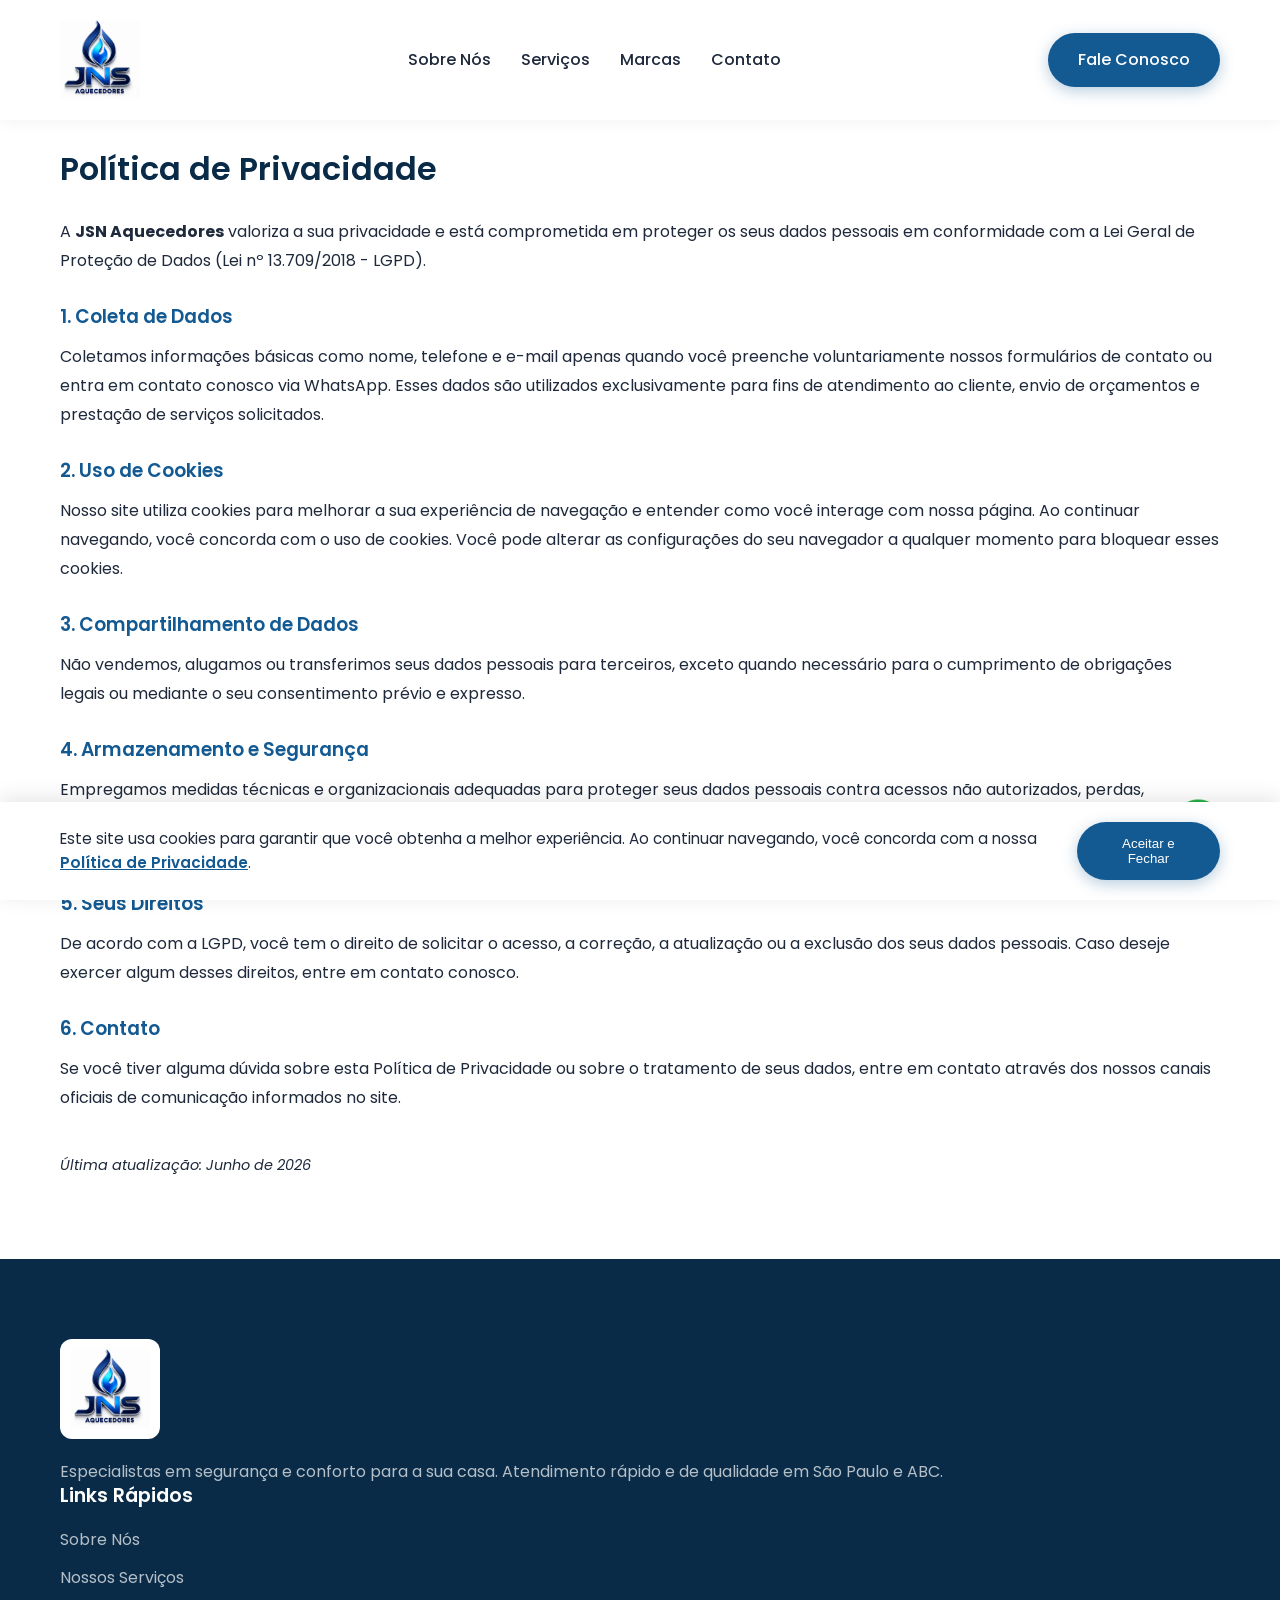
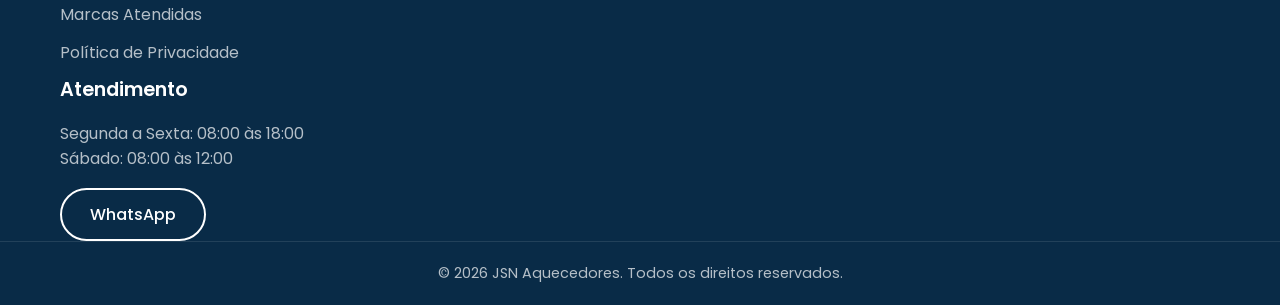
==== politica-de-privacidade.html @ dcc62d32 "Initial commit: JSN Aquecedores Website" ====
<!DOCTYPE html>
<html lang="pt-BR">
<head>
    <meta charset="UTF-8">
    <meta name="viewport" content="width=device-width, initial-scale=1.0">
    <title>Política de Privacidade | JSN Aquecedores</title>
    <meta name="description" content="Política de Privacidade e Proteção de Dados (LGPD) da JSN Aquecedores.">
    <link rel="icon" href="LOGO JSN AQUECEDORES (1).png" type="image/png">
    <link rel="preconnect" href="https://fonts.googleapis.com">
    <link rel="preconnect" href="https://fonts.gstatic.com" crossorigin>
    <link href="https://fonts.googleapis.com/css2?family=Poppins:wght@300;400;500;600;700&display=swap" rel="stylesheet">
    <link rel="stylesheet" href="style.css">
</head>
<body>
    <header class="header">
        <div class="container">
            <a href="index.html" class="logo">
                <img src="LOGO JSN AQUECEDORES (1).png" alt="Logo JSN Aquecedores" style="height: 100px; padding: 10px 0;">
            </a>
            
            <nav class="navbar">
                <ul class="nav-links">
                    <li><a href="index.html#sobre-nos">Sobre Nós</a></li>
                    <li><a href="index.html#servicos">Serviços</a></li>
                    <li><a href="index.html#marcas">Marcas</a></li>
                    <li><a href="index.html#contato">Contato</a></li>
                </ul>
            </nav>

            <div class="header-cta">
                <a href="https://wa.me/5511919313197?text=Ol%C3%A1!%20Gostaria%20de%20falar%20com%20um%20especialista." target="_blank" class="btn btn-primary">Fale Conosco</a>
            </div>

            <div class="menu-toggle" id="mobile-menu">
                <span class="bar"></span>
                <span class="bar"></span>
                <span class="bar"></span>
            </div>
        </div>
    </header>

    <main style="padding: 150px 0 80px 0;">
        <div class="container">
            <h1 style="color: var(--primary-blue-dark); margin-bottom: 30px;">Política de Privacidade</h1>
            
            <div style="color: var(--gray-800); line-height: 1.8;">
                <p>A <strong>JSN Aquecedores</strong> valoriza a sua privacidade e está comprometida em proteger os seus dados pessoais em conformidade com a Lei Geral de Proteção de Dados (Lei nº 13.709/2018 - LGPD).</p>
                
                <h3 style="margin-top: 30px; margin-bottom: 15px; color: var(--primary-blue);">1. Coleta de Dados</h3>
                <p>Coletamos informações básicas como nome, telefone e e-mail apenas quando você preenche voluntariamente nossos formulários de contato ou entra em contato conosco via WhatsApp. Esses dados são utilizados exclusivamente para fins de atendimento ao cliente, envio de orçamentos e prestação de serviços solicitados.</p>

                <h3 style="margin-top: 30px; margin-bottom: 15px; color: var(--primary-blue);">2. Uso de Cookies</h3>
                <p>Nosso site utiliza cookies para melhorar a sua experiência de navegação e entender como você interage com nossa página. Ao continuar navegando, você concorda com o uso de cookies. Você pode alterar as configurações do seu navegador a qualquer momento para bloquear esses cookies.</p>

                <h3 style="margin-top: 30px; margin-bottom: 15px; color: var(--primary-blue);">3. Compartilhamento de Dados</h3>
                <p>Não vendemos, alugamos ou transferimos seus dados pessoais para terceiros, exceto quando necessário para o cumprimento de obrigações legais ou mediante o seu consentimento prévio e expresso.</p>

                <h3 style="margin-top: 30px; margin-bottom: 15px; color: var(--primary-blue);">4. Armazenamento e Segurança</h3>
                <p>Empregamos medidas técnicas e organizacionais adequadas para proteger seus dados pessoais contra acessos não autorizados, perdas, destruição ou alterações indevidas. Seus dados são armazenados de forma segura pelo tempo necessário para atingir as finalidades para as quais foram coletados.</p>

                <h3 style="margin-top: 30px; margin-bottom: 15px; color: var(--primary-blue);">5. Seus Direitos</h3>
                <p>De acordo com a LGPD, você tem o direito de solicitar o acesso, a correção, a atualização ou a exclusão dos seus dados pessoais. Caso deseje exercer algum desses direitos, entre em contato conosco.</p>

                <h3 style="margin-top: 30px; margin-bottom: 15px; color: var(--primary-blue);">6. Contato</h3>
                <p>Se você tiver alguma dúvida sobre esta Política de Privacidade ou sobre o tratamento de seus dados, entre em contato através dos nossos canais oficiais de comunicação informados no site.</p>
                
                <p style="margin-top: 40px; font-size: 0.9em; color: var(--gray-600);"><em>Última atualização: Junho de 2026</em></p>
            </div>
        </div>
    </main>

    <footer class="footer">
        <div class="container footer-grid">
            <div class="footer-info">
                <a href="index.html" class="logo footer-logo">
                    <img src="LOGO JSN AQUECEDORES (1).png" alt="Logo JSN Aquecedores" style="height: 100px; background: white; border-radius: 12px; padding: 10px;">
                </a>
                <p>Especialistas em segurança e conforto para a sua casa. Atendimento rápido e de qualidade em São Paulo e ABC.</p>
            </div>
            
            <div class="footer-links">
                <h3>Links Rápidos</h3>
                <ul>
                    <li><a href="index.html#sobre-nos">Sobre Nós</a></li>
                    <li><a href="index.html#servicos">Nossos Serviços</a></li>
                    <li><a href="index.html#marcas">Marcas Atendidas</a></li>
                    <li><a href="politica-de-privacidade.html">Política de Privacidade</a></li>
                </ul>
            </div>
            
            <div class="footer-contact">
                <h3>Atendimento</h3>
                <p>Segunda a Sexta: 08:00 às 18:00</p>
                <p>Sábado: 08:00 às 12:00</p>
                <a href="https://wa.me/5511919313197?text=Ol%C3%A1!%20Vim%20pelo%20site%20e%20gostaria%20de%20atendimento." target="_blank" class="btn btn-outline" style="margin-top: 1rem; color: #fff; border-color: #fff;">WhatsApp</a>
            </div>
        </div>
        <div class="footer-bottom">
            <div class="container">
                <p>&copy; 2026 JSN Aquecedores. Todos os direitos reservados.</p>
            </div>
        </div>
    </footer>

    <a href="https://wa.me/5511919313197?text=Ol%C3%A1!%20Gostaria%20de%20falar%20com%20um%20especialista." target="_blank" class="whatsapp-float animate-on-scroll">
        <img src="whatsapp-logo.png" alt="WhatsApp" style="width: 100%; height: 100%; object-fit: contain;">
    </a>

    <!-- Cookie Banner -->
    <div id="cookie-banner" class="cookie-banner">
        <div class="cookie-content">
            <p>Este site usa cookies para garantir que você obtenha a melhor experiência. Ao continuar navegando, você concorda com a nossa <a href="politica-de-privacidade.html">Política de Privacidade</a>.</p>
            <button id="accept-cookies" class="btn btn-primary">Aceitar e Fechar</button>
        </div>
    </div>

    <script src="script.js"></script>
</body>
</html>
---- style.css ----
/* style.css */
:root {
    /* Colors */
    --primary-blue: #135992;
    --primary-blue-dark: #092B47;
    --primary-blue-light: #4FB3F6;
    --white: #ffffff;
    --gray-50: #f8fafc;
    --gray-100: #f1f5f9;
    --gray-200: #e2e8f0;
    --gray-800: #1e293b;
    --gray-900: #0f172a;
    
    /* Variables */
    --header-height: 120px;
    --transition: all 0.3s ease;
}

* {
    margin: 0;
    padding: 0;
    box-sizing: border-box;
}

html {
    scroll-behavior: smooth;
}

body {
    font-family: 'Poppins', sans-serif;
    color: var(--gray-800);
    background-color: var(--white);
    line-height: 1.6;
    overflow-x: hidden;
}

/* Typography */
h1, h2, h3, h4, h5, h6 {
    font-weight: 600;
    line-height: 1.2;
}

a {
    text-decoration: none;
    color: inherit;
    transition: var(--transition);
}

.container {
    width: 100%;
    max-width: 1200px;
    margin: 0 auto;
    padding: 0 20px;
}

.section {
    padding: 100px 0;
}

.bg-light {
    background-color: var(--gray-50);
}

/* Buttons */
.btn {
    display: inline-block;
    padding: 12px 28px;
    border-radius: 50px;
    font-weight: 500;
    text-align: center;
    cursor: pointer;
    transition: var(--transition);
    border: 2px solid transparent;
}

.btn-large {
    padding: 16px 36px;
    font-size: 1.1rem;
}

.btn-block {
    display: block;
    width: 100%;
}

.btn-primary {
    background-color: var(--primary-blue);
    color: var(--white);
    box-shadow: 0 4px 15px rgba(19, 89, 146, 0.3);
}

.btn-primary:hover {
    background-color: var(--primary-blue-dark);
    transform: translateY(-2px);
    box-shadow: 0 6px 20px rgba(19, 89, 146, 0.4);
}

.btn-outline {
    background-color: transparent;
    color: var(--primary-blue);
    border-color: var(--primary-blue);
}

.btn-outline:hover {
    background-color: var(--primary-blue);
    color: var(--white);
    transform: translateY(-2px);
}

/* Header & Nav */
.header {
    position: fixed;
    top: 0;
    left: 0;
    width: 100%;
    height: var(--header-height);
    background-color: #ffffff;
    z-index: 1000;
    box-shadow: 0 2px 15px rgba(0, 0, 0, 0.05);
    transition: var(--transition);
}

.header.scrolled {
    height: 90px;
    background-color: #ffffff;
}

.header.scrolled .logo img {
    height: 70px !important;
    padding: 5px 0 !important;
    transition: var(--transition);
}

.header .container {
    display: flex;
    justify-content: space-between;
    align-items: center;
    height: 100%;
}

.logo {
    display: flex;
    align-items: center;
    gap: 10px;
    font-size: 1.4rem;
    font-weight: 600;
    color: var(--primary-blue-dark);
}

.logo span strong {
    color: var(--primary-blue);
    font-weight: 700;
}

.nav-links {
    display: flex;
    list-style: none;
    gap: 30px;
}

.nav-links a {
    font-weight: 500;
    color: var(--gray-800);
    position: relative;
    padding: 5px 0;
}

.nav-links a::after {
    content: '';
    position: absolute;
    bottom: 0;
    left: 0;
    width: 0;
    height: 2px;
    background-color: var(--primary-blue);
    transition: var(--transition);
}

.nav-links a:hover {
    color: var(--primary-blue);
}

.nav-links a:hover::after {
    width: 100%;
}

.menu-toggle {
    display: none;
    flex-direction: column;
    gap: 6px;
    cursor: pointer;
}

.menu-toggle .bar {
    width: 25px;
    height: 3px;
    background-color: var(--primary-blue-dark);
    transition: var(--transition);
    border-radius: 3px;
}

/* Hero Section */
.hero {
    position: relative;
    min-height: 100vh;
    display: flex;
    align-items: center;
    padding-top: var(--header-height);
    background-image: url('hero-bg.jpg');
    background-size: cover;
    background-position: center;
    background-attachment: fixed;
    overflow: hidden;
}

.hero-overlay {
    position: absolute;
    top: 0;
    left: 0;
    width: 100%;
    height: 100%;
    background: linear-gradient(135deg, rgba(9, 43, 71, 0.8) 0%, rgba(19, 89, 146, 0.8) 100%);
}

.hero-content {
    position: relative;
    z-index: 2;
    max-width: 800px;
    text-align: center;
    padding-bottom: 100px;
}

.hero-title {
    font-size: 3.5rem;
    color: var(--white);
    margin-bottom: 20px;
    line-height: 1.1;
    text-shadow: 0 2px 10px rgba(0,0,0,0.3);
}

.hero-title span {
    color: var(--primary-blue-light);
}

.hero-subtitle {
    font-size: 1.2rem;
    color: rgba(255, 255, 255, 0.9);
    margin-bottom: 40px;
    text-shadow: 0 2px 10px rgba(0,0,0,0.3);
}

.hero-buttons {
    display: flex;
    gap: 20px;
    justify-content: center;
}

.hero-buttons .btn-outline {
    color: var(--white);
    border-color: var(--white);
}

.hero-buttons .btn-outline:hover {
    background-color: var(--white);
    color: var(--primary-blue-dark);
}

.hero-shape {
    position: absolute;
    bottom: -5px;
    left: 0;
    width: 100%;
    line-height: 0;
    z-index: 1;
}

/* Section Header */
.section-header {
    text-align: center;
    margin-bottom: 60px;
}

.section-title {
    font-size: 2.5rem;
    color: var(--primary-blue-dark);
    margin-bottom: 15px;
}

.section-title span {
    color: var(--primary-blue);
}

.section-desc {
    color: var(--gray-800);
    font-size: 1.1rem;
    max-width: 600px;
    margin: 0 auto;
}

/* Services */
.services {
    padding-top: 20px;
}

.services-grid {
    display: grid;
    grid-template-columns: repeat(auto-fit, minmax(300px, 1fr));
    gap: 30px;
}

.service-card {
    background: var(--white);
    padding: 40px 30px;
    border-radius: 20px;
    box-shadow: 0 10px 30px rgba(0, 0, 0, 0.05);
    text-align: center;
    transition: var(--transition);
    border-bottom: 4px solid transparent;
}

.service-card:hover {
    transform: translateY(-10px);
    box-shadow: 0 20px 40px rgba(0, 0, 0, 0.08);
    border-color: var(--primary-blue);
}

.service-icon {
    width: 80px;
    height: 80px;
    background: linear-gradient(135deg, var(--primary-blue-light) 0%, var(--primary-blue) 100%);
    border-radius: 50%;
    display: flex;
    align-items: center;
    justify-content: center;
    margin: 0 auto 25px;
    color: var(--white);
    box-shadow: 0 10px 20px rgba(19, 89, 146, 0.2);
}

.service-card h3 {
    color: var(--primary-blue-dark);
    margin-bottom: 15px;
    font-size: 1.3rem;
}

/* Brands Marquee */
.marquee-wrapper {
    overflow: hidden;
    position: relative;
    width: 100%;
    background: var(--white);
    padding: 30px 0;
    border-radius: 20px;
    box-shadow: 0 5px 20px rgba(0,0,0,0.03);
}

.marquee {
    display: flex;
    width: calc(200px * 16);
    animation: scroll 30s linear infinite;
}

.brand-item {
    width: 200px;
    display: flex;
    justify-content: center;
    align-items: center;
    font-size: 1.5rem;
    font-weight: 700;
    color: var(--gray-200);
    text-transform: uppercase;
    transition: var(--transition);
}

.brand-item:hover {
    color: var(--primary-blue);
}

@keyframes scroll {
    0% { transform: translateX(0); }
    100% { transform: translateX(calc(-200px * 8)); }
}

/* Products Marquee */
.marquee-products-wrapper {
    overflow: hidden;
    position: relative;
    width: 100%;
    background: transparent;
    padding: 20px 0;
    margin-top: 20px;
}

.marquee-products {
    display: flex;
    width: max-content;
    animation: scroll-products 20s linear infinite;
}

.product-item {
    padding: 0 15px;
}

.product-item img {
    height: 180px;
    width: auto;
    object-fit: contain;
    border-radius: 8px;
    background: var(--white);
    padding: 10px;
    box-shadow: 0 4px 15px rgba(0,0,0,0.05);
}

@keyframes scroll-products {
    0% { transform: translateX(0); }
    100% { transform: translateX(-50%); }
}

/* About Section */
.about-grid {
    display: grid;
    grid-template-columns: 1fr 1fr;
    gap: 60px;
    align-items: center;
}

.about-subtitle {
    color: var(--primary-blue);
    font-size: 1.2rem;
    margin-bottom: 20px;
}

.about-content p {
    margin-bottom: 15px;
}

.about-features {
    margin-top: 30px;
    display: grid;
    grid-template-columns: 1fr 1fr;
    gap: 15px;
}

.feature-item {
    display: flex;
    align-items: center;
    gap: 10px;
    font-weight: 500;
}

.feature-icon {
    display: inline-flex;
    align-items: center;
    justify-content: center;
    width: 24px;
    height: 24px;
    background-color: var(--primary-blue-light);
    color: var(--white);
    border-radius: 50%;
    font-size: 0.8rem;
}

.image-wrapper {
    position: relative;
    border-radius: 20px;
    overflow: hidden;
    box-shadow: 0 20px 40px rgba(19, 89, 146, 0.15);
    aspect-ratio: 4/3;
}

.about-placeholder-img {
    width: 100%;
    height: 100%;
    background: linear-gradient(45deg, var(--primary-blue-dark), var(--primary-blue));
}

.glass-overlay {
    position: absolute;
    bottom: 20px;
    left: 20px;
    right: 20px;
    background: rgba(255, 255, 255, 0.2);
    backdrop-filter: blur(10px);
    border: 1px solid rgba(255, 255, 255, 0.3);
    padding: 15px 20px;
    border-radius: 12px;
    color: var(--white);
    font-weight: 600;
    font-size: 1.1rem;
    text-align: center;
}

/* Contact Section */
.contact-box {
    background: var(--white);
    border-radius: 30px;
    overflow: hidden;
    display: grid;
    grid-template-columns: 1fr 1.5fr;
    box-shadow: 0 20px 50px rgba(0, 0, 0, 0.08);
}

.contact-info {
    background: linear-gradient(135deg, var(--primary-blue-dark) 0%, var(--primary-blue) 100%);
    color: var(--white);
    padding: 50px 40px;
}

.contact-info h2 {
    font-size: 2rem;
    margin-bottom: 20px;
}

.contact-info p {
    color: rgba(255, 255, 255, 0.8);
    margin-bottom: 40px;
}

.info-list {
    display: flex;
    flex-direction: column;
    gap: 30px;
}

.info-item {
    display: flex;
    gap: 20px;
}

.info-item .icon {
    font-size: 1.5rem;
}

.info-item h4 {
    margin-bottom: 5px;
    font-weight: 500;
}

.info-item p {
    margin: 0;
    font-size: 0.95rem;
}

.contact-link {
    color: var(--white);
    transition: var(--transition);
}

.contact-link:hover {
    color: var(--primary-blue-light);
}

.contact-form-wrapper {
    padding: 50px 40px;
}

.form-group {
    margin-bottom: 25px;
}

.form-group label {
    display: block;
    margin-bottom: 8px;
    font-weight: 500;
    color: var(--primary-blue-dark);
}

.form-group input,
.form-group select,
.form-group textarea {
    width: 100%;
    padding: 12px 15px;
    border: 2px solid var(--gray-200);
    border-radius: 10px;
    font-family: inherit;
    font-size: 1rem;
    transition: var(--transition);
    background-color: var(--gray-50);
}

.form-group input:focus,
.form-group select:focus,
.form-group textarea:focus {
    outline: none;
    border-color: var(--primary-blue);
    background-color: var(--white);
}

/* Footer */
.footer {
    background-color: var(--primary-blue-dark);
    color: rgba(255, 255, 255, 0.7);
    padding-top: 80px;
}

.footer-content {
    display: grid;
    grid-template-columns: 2fr 1fr 1fr;
    gap: 50px;
    margin-bottom: 50px;
}

.footer-logo {
    color: var(--white);
    margin-bottom: 20px;
}

.footer-logo span strong {
    color: var(--primary-blue-light);
}

.footer-links h3,
.footer-contact h3 {
    color: var(--white);
    font-size: 1.2rem;
    margin-bottom: 20px;
}

.footer-links ul {
    list-style: none;
}

.footer-links ul li {
    margin-bottom: 12px;
}

.footer-links ul a {
    transition: var(--transition);
}

.footer-links ul a:hover {
    color: var(--primary-blue-light);
    padding-left: 5px;
}

.footer-bottom {
    border-top: 1px solid rgba(255, 255, 255, 0.1);
    padding: 20px 0;
    text-align: center;
    font-size: 0.9rem;
}

/* WhatsApp Float */
.whatsapp-float {
    position: fixed;
    bottom: 30px;
    right: 30px;
    width: 95px;
    height: 95px;
    border-radius: 50%;
    display: flex;
    justify-content: center;
    align-items: center;
    z-index: 100;
    transition: var(--transition);
    animation: pulse-whatsapp 2s infinite;
}

.whatsapp-float:hover {
    transform: scale(1.1);
}

@keyframes pulse-whatsapp {
    0% { transform: scale(1); box-shadow: 0 0 0 0 rgba(37, 211, 102, 0.7); }
    70% { transform: scale(1.05); box-shadow: 0 0 0 15px rgba(37, 211, 102, 0); }
    100% { transform: scale(1); box-shadow: 0 0 0 0 rgba(37, 211, 102, 0); }
}

/* Animations */
.animate-on-scroll {
    opacity: 0;
    transform: translateY(30px);
    transition: opacity 0.8s ease, transform 0.8s cubic-bezier(0.165, 0.84, 0.44, 1);
}

.animate-on-scroll.is-visible {
    opacity: 1;
    transform: translateY(0);
}

/* Responsive */
@media (max-width: 992px) {
    .about-grid, .contact-box {
        grid-template-columns: 1fr;
        gap: 30px;
    }
    
    .footer-content {
        grid-template-columns: 1fr;
        gap: 30px;
    }
    
    .hero-title {
        font-size: 2.8rem;
    }
}

@media (max-width: 768px) {
    .header-cta, .nav-links {
        display: none;
    }
    
    .menu-toggle {
        display: flex;
    }
    
    .nav-links.active {
        display: flex;
        flex-direction: column;
        position: absolute;
        top: var(--header-height);
        left: 0;
        width: 100%;
        background-color: var(--white);
        padding: 20px;
        box-shadow: 0 10px 15px rgba(0,0,0,0.05);
    }
    
    .hero-buttons {
        flex-direction: column;
    }
    
    .hero-title {
        font-size: 2.2rem;
    }
    
    .hero {
        padding-top: calc(var(--header-height) + 40px);
    }
    
    .hero-content {
        padding-bottom: 120px;
    }
    
    .section {
        padding: 50px 0;
    }
    
    .about-content .section-title,
    .about-content .about-subtitle {
        text-align: center;
    }
    
    .glass-overlay {
        display: none;
    }
    
    .contact-info, .contact-form-wrapper {
        padding: 30px;
    }
    
    .whatsapp-float {
        right: 10px;
        width: 75px;
        height: 75px;
    }
}

/* Cookie Banner */
.cookie-banner {
    position: fixed;
    bottom: 0;
    left: 0;
    width: 100%;
    background-color: var(--white);
    box-shadow: 0 -4px 20px rgba(0, 0, 0, 0.1);
    z-index: 1000;
    transform: translateY(100%);
    transition: transform 0.4s cubic-bezier(0.165, 0.84, 0.44, 1);
}

.cookie-banner.show {
    transform: translateY(0);
}

.cookie-content {
    display: flex;
    justify-content: space-between;
    align-items: center;
    padding: 20px;
    max-width: 1200px;
    margin: 0 auto;
    gap: 20px;
}

.cookie-content p {
    margin: 0;
    font-size: 0.95rem;
    color: var(--gray-800);
}

.cookie-content a {
    color: var(--primary-blue);
    font-weight: 600;
    text-decoration: underline;
}

@media (max-width: 768px) {
    .cookie-content {
        flex-direction: column;
        text-align: center;
    }
    
    .cookie-content .btn {
        width: 100%;
    }
}
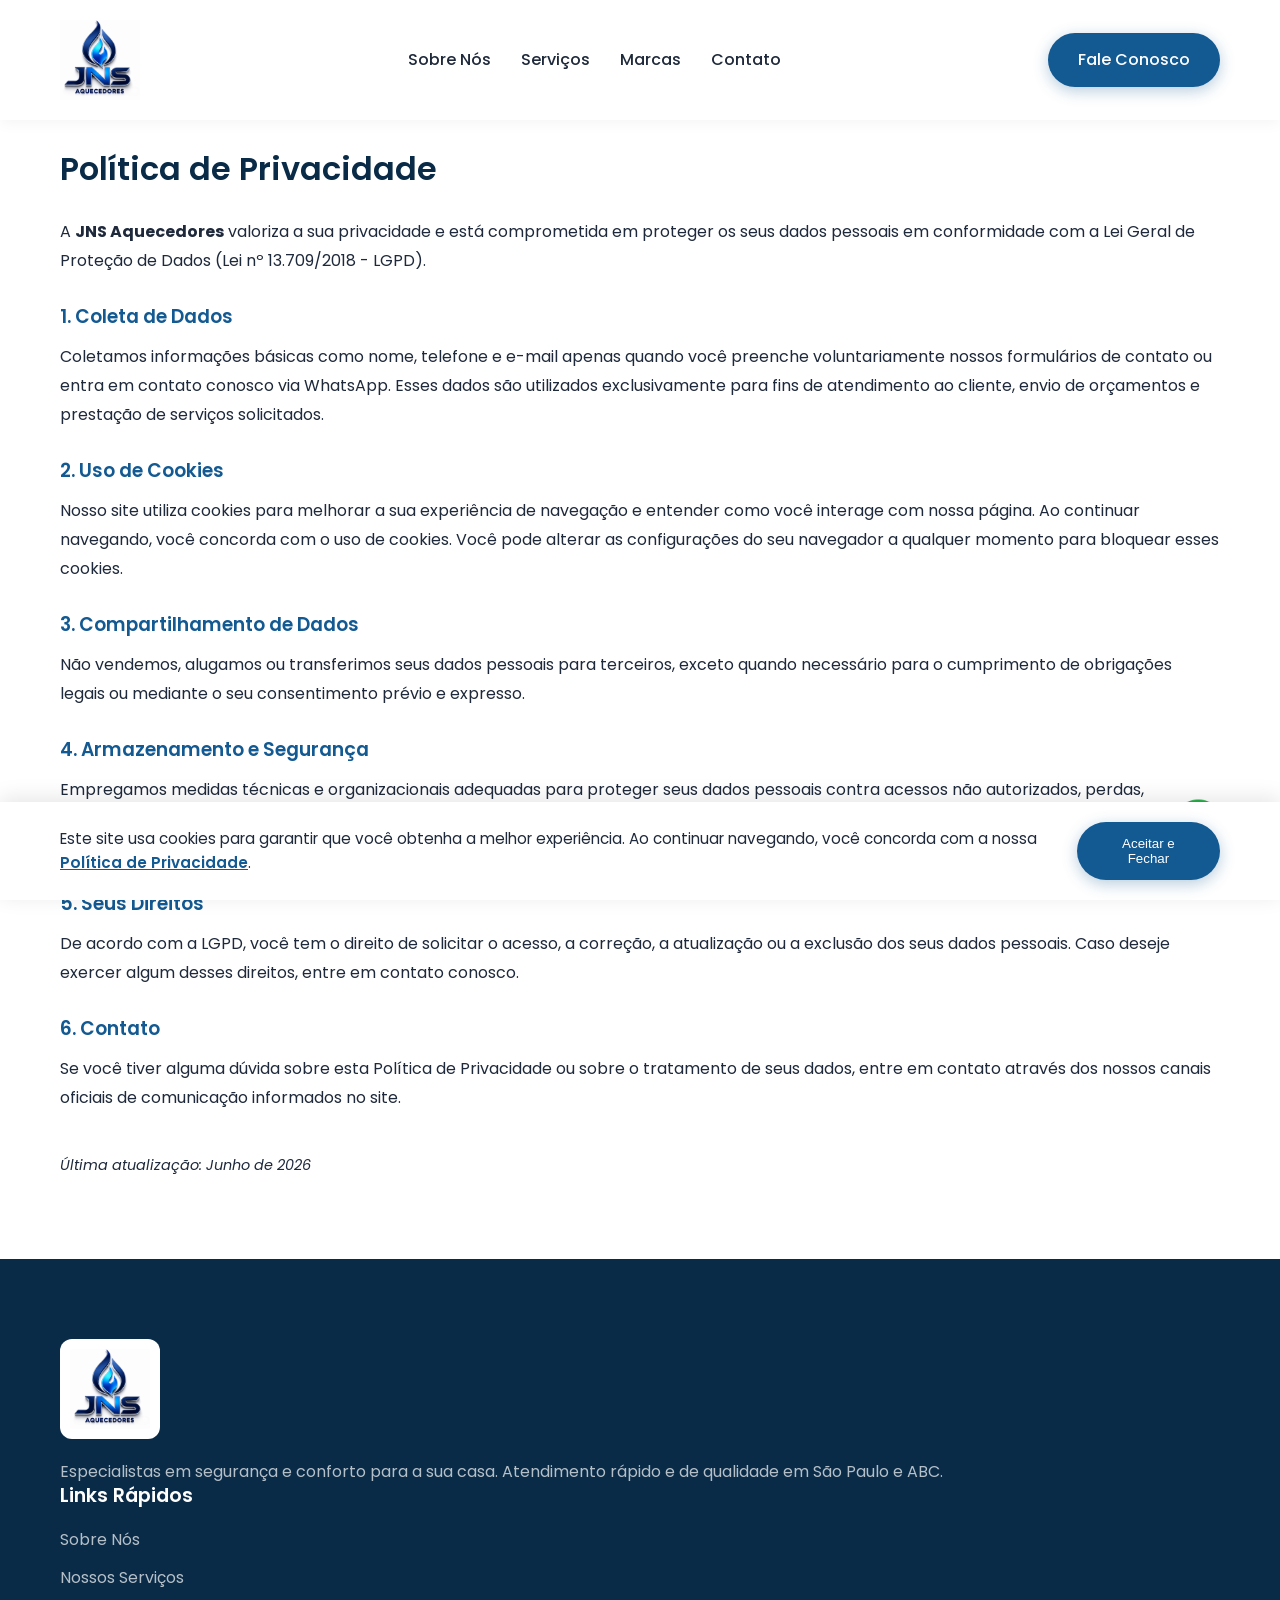
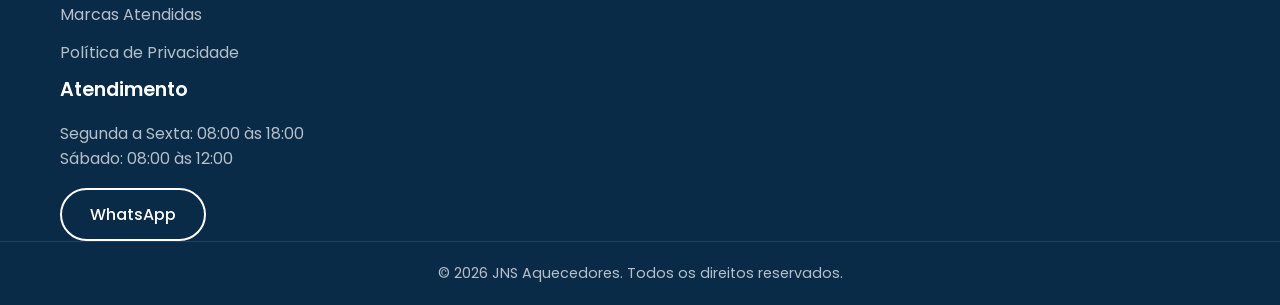
==== commit bb3db3b2: "Corrigir nome JSN para JNS Aquecedores" ====
--- a/politica-de-privacidade.html
+++ b/politica-de-privacidade.html
@@ -3,8 +3,8 @@
 <head>
     <meta charset="UTF-8">
     <meta name="viewport" content="width=device-width, initial-scale=1.0">
-    <title>Política de Privacidade | JSN Aquecedores</title>
-    <meta name="description" content="Política de Privacidade e Proteção de Dados (LGPD) da JSN Aquecedores.">
+    <title>Política de Privacidade | JNS Aquecedores</title>
+    <meta name="description" content="Política de Privacidade e Proteção de Dados (LGPD) da JNS Aquecedores.">
     <link rel="icon" href="LOGO JSN AQUECEDORES (1).png" type="image/png">
     <link rel="preconnect" href="https://fonts.googleapis.com">
     <link rel="preconnect" href="https://fonts.gstatic.com" crossorigin>
@@ -15,7 +15,7 @@
     <header class="header">
         <div class="container">
             <a href="index.html" class="logo">
-                <img src="LOGO JSN AQUECEDORES (1).png" alt="Logo JSN Aquecedores" style="height: 100px; padding: 10px 0;">
+                <img src="LOGO JSN AQUECEDORES (1).png" alt="Logo JNS Aquecedores" style="height: 100px; padding: 10px 0;">
             </a>
             
             <nav class="navbar">
@@ -44,7 +44,7 @@
             <h1 style="color: var(--primary-blue-dark); margin-bottom: 30px;">Política de Privacidade</h1>
             
             <div style="color: var(--gray-800); line-height: 1.8;">
-                <p>A <strong>JSN Aquecedores</strong> valoriza a sua privacidade e está comprometida em proteger os seus dados pessoais em conformidade com a Lei Geral de Proteção de Dados (Lei nº 13.709/2018 - LGPD).</p>
+                <p>A <strong>JNS Aquecedores</strong> valoriza a sua privacidade e está comprometida em proteger os seus dados pessoais em conformidade com a Lei Geral de Proteção de Dados (Lei nº 13.709/2018 - LGPD).</p>
                 
                 <h3 style="margin-top: 30px; margin-bottom: 15px; color: var(--primary-blue);">1. Coleta de Dados</h3>
                 <p>Coletamos informações básicas como nome, telefone e e-mail apenas quando você preenche voluntariamente nossos formulários de contato ou entra em contato conosco via WhatsApp. Esses dados são utilizados exclusivamente para fins de atendimento ao cliente, envio de orçamentos e prestação de serviços solicitados.</p>
@@ -73,7 +73,7 @@
         <div class="container footer-grid">
             <div class="footer-info">
                 <a href="index.html" class="logo footer-logo">
-                    <img src="LOGO JSN AQUECEDORES (1).png" alt="Logo JSN Aquecedores" style="height: 100px; background: white; border-radius: 12px; padding: 10px;">
+                    <img src="LOGO JSN AQUECEDORES (1).png" alt="Logo JNS Aquecedores" style="height: 100px; background: white; border-radius: 12px; padding: 10px;">
                 </a>
                 <p>Especialistas em segurança e conforto para a sua casa. Atendimento rápido e de qualidade em São Paulo e ABC.</p>
             </div>
@@ -97,7 +97,7 @@
         </div>
         <div class="footer-bottom">
             <div class="container">
-                <p>&copy; 2026 JSN Aquecedores. Todos os direitos reservados.</p>
+                <p>&copy; 2026 JNS Aquecedores. Todos os direitos reservados.</p>
             </div>
         </div>
     </footer>
--- a/style.css
+++ b/style.css
@@ -394,7 +394,7 @@
 .marquee-products {
     display: flex;
     width: max-content;
-    animation: scroll-products 20s linear infinite;
+    animation: scroll-products 12s linear infinite;
 }
 
 .product-item {
@@ -754,6 +754,38 @@
         width: 75px;
         height: 75px;
     }
+    
+    .hero {
+        background-attachment: scroll;
+    }
+    
+    .marquee-products-wrapper {
+        padding: 10px 0;
+        margin-top: 10px;
+    }
+    
+    .product-item img {
+        height: 120px;
+        padding: 5px;
+    }
+    
+    .marquee-products {
+        animation: scroll-products 8s linear infinite;
+    }
+    
+    .brands-section {
+        padding: 30px 0;
+    }
+    
+    .brand-item {
+        width: 130px;
+        font-size: 1.1rem;
+    }
+    
+    .marquee {
+        width: calc(130px * 16);
+        animation: scroll 15s linear infinite;
+    }
 }
 
 /* Cookie Banner */
